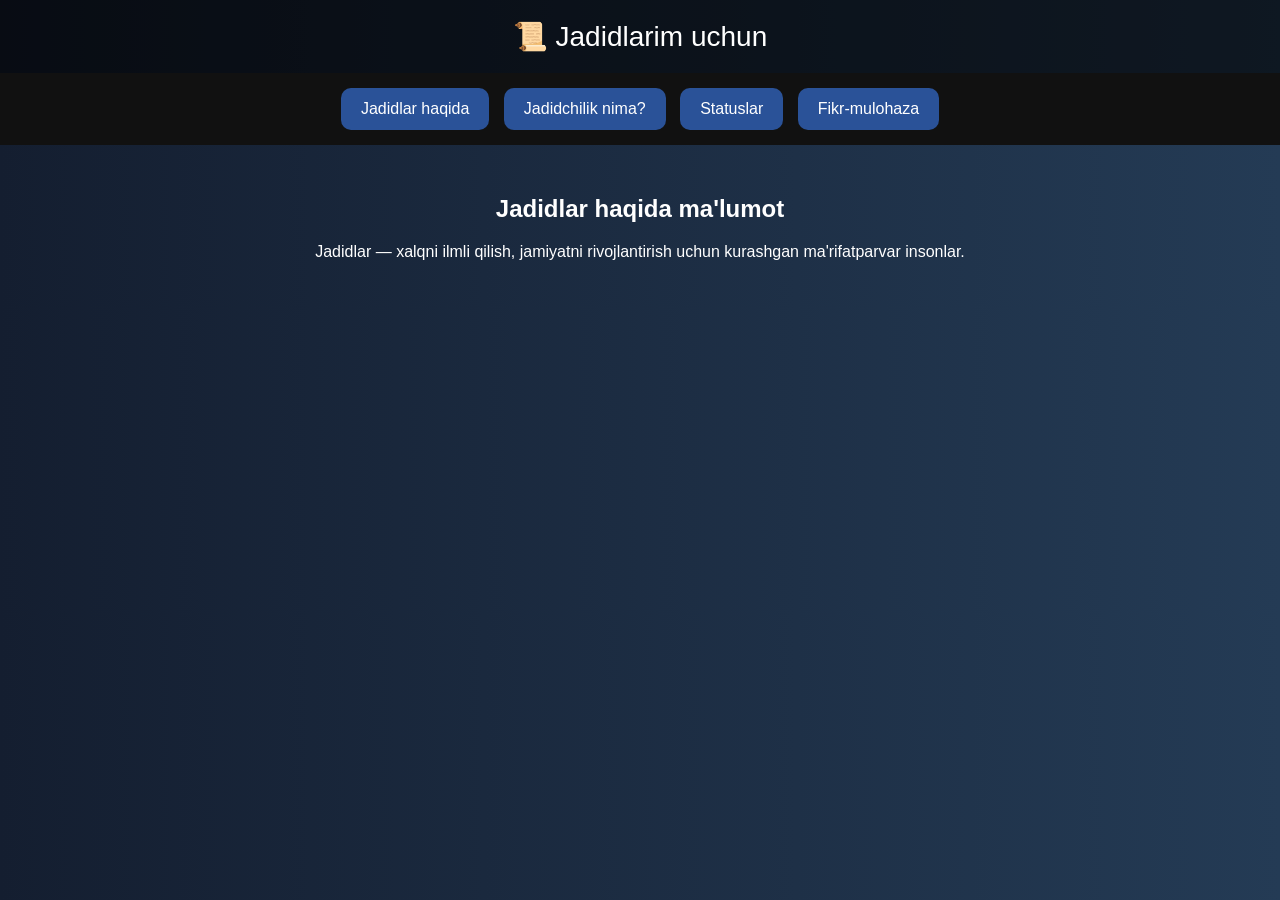
==== index.html @ 6390f981 "Create index.html" ====
<!DOCTYPE html>
<html lang="uz">
<head>
<meta charset="UTF-8">
<title>Jadidlarim uchun</title>

<style>
body {
    font-family: Arial;
    margin: 0;
    background: linear-gradient(to right, #141e30, #243b55);
    color: white;
}

/* Header */
header {
    text-align: center;
    padding: 20px;
    font-size: 28px;
    background: rgba(0,0,0,0.6);
}

/* Menu */
nav {
    text-align: center;
    background: #111;
    padding: 10px;
}

nav button {
    background: #2a5298;
    border: none;
    color: white;
    padding: 12px 20px;
    margin: 5px;
    cursor: pointer;
    border-radius: 10px;
    font-size: 16px;
}

nav button:hover {
    background: #00c6ff;
}

/* Sections */
.section {
    display: none;
    padding: 30px;
    text-align: center;
}

.active {
    display: block;
}

textarea {
    width: 80%;
    height: 100px;
    border-radius: 10px;
    border: none;
    padding: 10px;
}

input {
    padding: 10px;
    border-radius: 10px;
    border: none;
    width: 200px;
}

</style>

<script>
function showSection(id) {
    let sections = document.querySelectorAll('.section');
    sections.forEach(sec => sec.classList.remove('active'));
    document.getElementById(id).classList.add('active');
}
</script>

</head>

<body>

<header>
📜 Jadidlarim uchun
</header>

<nav>
<button onclick="showSection('jadidlar')">Jadidlar haqida</button>
<button onclick="showSection('jadidchilik')">Jadidchilik nima?</button>
<button onclick="showSection('status')">Statuslar</button>
<button onclick="showSection('aloqa')">Fikr-mulohaza</button>
</nav>

<!-- 1 -->
<div id="jadidlar" class="section active">
<h2>Jadidlar haqida ma'lumot</h2>
<p>Jadidlar — xalqni ilmli qilish, jamiyatni rivojlantirish uchun kurashgan ma'rifatparvar insonlar.</p>
</div>

<!-- 2 -->
<div id="jadidchilik" class="section">
<h2>Jadid va Jadidchilik nima?</h2>
<p>Jadid — yangilik tarafdori degani. Jadidchilik esa jamiyatni isloh qilish harakati.</p>
</div>

<!-- 3 -->
<div id="status" class="section">
<h2>Statuslar _obidovkuu_</h2>
<p>Ilm — najot yo‘li.</p>
<p>Kelajak — bilimli yoshlar qo‘lida.</p>
</div>

<!-- 4 -->
<div id="aloqa" class="section">
<h2>Biz bilan bog‘lanish</h2>

<input type="text" placeholder="Ismingiz"><br><br>
<textarea placeholder="Fikringiz..."></textarea><br><br>

<button>Yuborish</button>
</div>

</body>
</html>
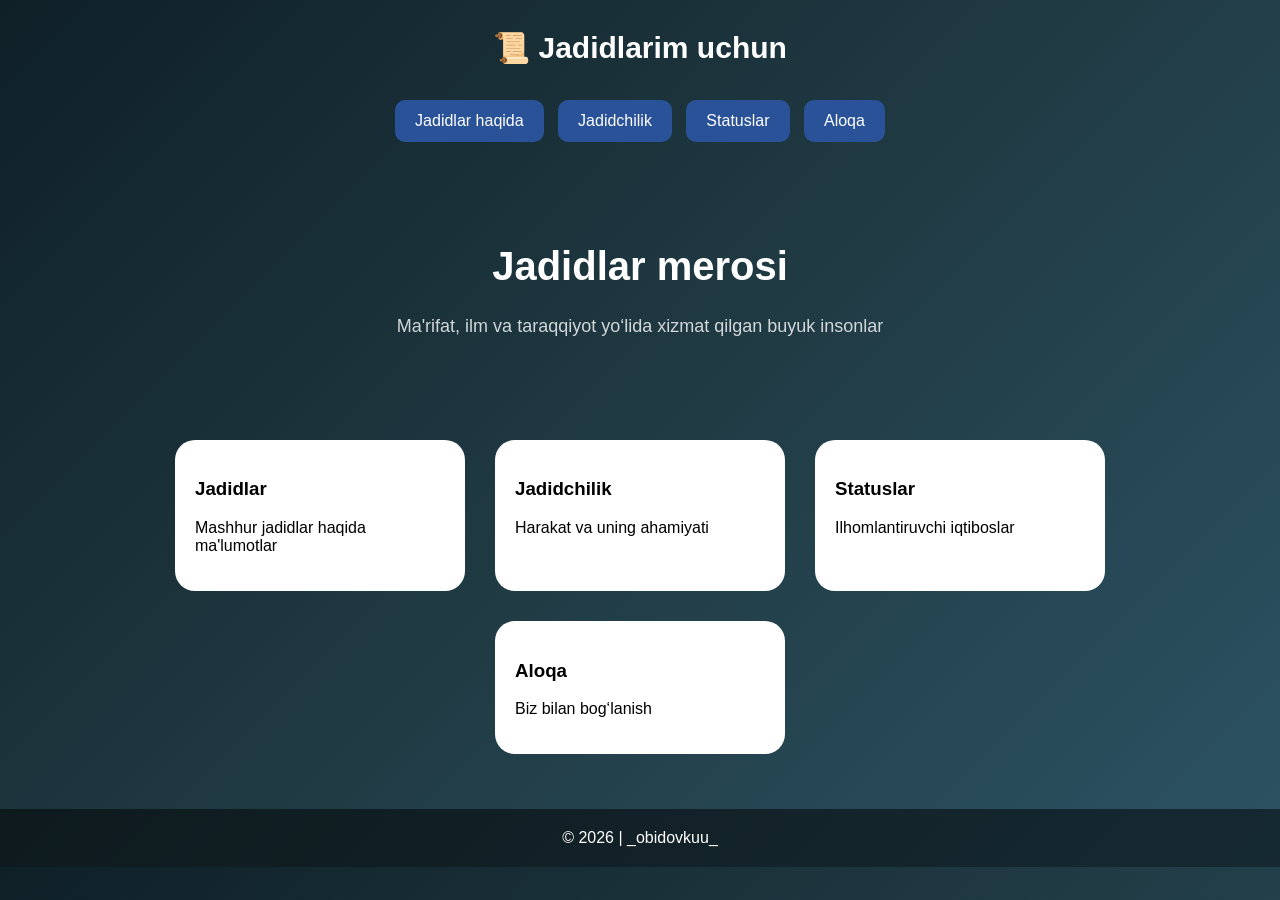
==== commit e09612d1: "Update index.html" ====
--- a/index.html
+++ b/index.html
@@ -2,81 +2,92 @@
 <html lang="uz">
 <head>
 <meta charset="UTF-8">
+<meta name="viewport" content="width=device-width, initial-scale=1.0">
 <title>Jadidlarim uchun</title>
 
 <style>
 body {
-    font-family: Arial;
     margin: 0;
-    background: linear-gradient(to right, #141e30, #243b55);
+    font-family: Arial, sans-serif;
+    background: linear-gradient(135deg, #0f2027, #203a43, #2c5364);
     color: white;
 }
 
 /* Header */
 header {
     text-align: center;
-    padding: 20px;
-    font-size: 28px;
-    background: rgba(0,0,0,0.6);
+    padding: 30px;
+    font-size: 30px;
+    font-weight: bold;
 }
 
 /* Menu */
 nav {
     text-align: center;
-    background: #111;
-    padding: 10px;
+    margin-bottom: 20px;
 }
 
-nav button {
+nav a {
+    text-decoration: none;
+    color: white;
     background: #2a5298;
-    border: none;
-    color: white;
     padding: 12px 20px;
     margin: 5px;
-    cursor: pointer;
     border-radius: 10px;
-    font-size: 16px;
+    display: inline-block;
+    transition: 0.3s;
 }
 
-nav button:hover {
+nav a:hover {
     background: #00c6ff;
+    transform: scale(1.1);
 }
 
-/* Sections */
-.section {
-    display: none;
-    padding: 30px;
+/* Hero */
+.hero {
     text-align: center;
+    padding: 50px 20px;
 }
 
-.active {
-    display: block;
+.hero h1 {
+    font-size: 40px;
 }
 
-textarea {
-    width: 80%;
-    height: 100px;
-    border-radius: 10px;
-    border: none;
-    padding: 10px;
+.hero p {
+    font-size: 18px;
+    opacity: 0.8;
 }
 
-input {
-    padding: 10px;
-    border-radius: 10px;
-    border: none;
-    width: 200px;
+/* Cards */
+.container {
+    display: flex;
+    flex-wrap: wrap;
+    justify-content: center;
+    padding: 20px;
 }
 
+.card {
+    background: white;
+    color: black;
+    width: 250px;
+    margin: 15px;
+    padding: 20px;
+    border-radius: 20px;
+    transition: 0.3s;
+}
+
+.card:hover {
+    transform: translateY(-10px);
+}
+
+/* Footer */
+footer {
+    text-align: center;
+    padding: 20px;
+    background: rgba(0,0,0,0.5);
+    margin-top: 20px;
+}
 </style>
-
-<script>
-function showSection(id) {
-    let sections = document.querySelectorAll('.section');
-    sections.forEach(sec => sec.classList.remove('active'));
-    document.getElementById(id).classList.add('active');
-}
-</script>
 
 </head>
 
@@ -87,40 +98,44 @@
 </header>
 
 <nav>
-<button onclick="showSection('jadidlar')">Jadidlar haqida</button>
-<button onclick="showSection('jadidchilik')">Jadidchilik nima?</button>
-<button onclick="showSection('status')">Statuslar</button>
-<button onclick="showSection('aloqa')">Fikr-mulohaza</button>
+<a href="jadidlar.html">Jadidlar haqida</a>
+<a href="jadidchilik.html">Jadidchilik</a>
+<a href="status.html">Statuslar</a>
+<a href="aloqa.html">Aloqa</a>
 </nav>
 
-<!-- 1 -->
-<div id="jadidlar" class="section active">
-<h2>Jadidlar haqida ma'lumot</h2>
-<p>Jadidlar — xalqni ilmli qilish, jamiyatni rivojlantirish uchun kurashgan ma'rifatparvar insonlar.</p>
+<div class="hero">
+<h1>Jadidlar merosi</h1>
+<p>Ma'rifat, ilm va taraqqiyot yo‘lida xizmat qilgan buyuk insonlar</p>
 </div>
 
-<!-- 2 -->
-<div id="jadidchilik" class="section">
-<h2>Jadid va Jadidchilik nima?</h2>
-<p>Jadid — yangilik tarafdori degani. Jadidchilik esa jamiyatni isloh qilish harakati.</p>
+<div class="container">
+
+<div class="card">
+<h3>Jadidlar</h3>
+<p>Mashhur jadidlar haqida ma'lumotlar</p>
 </div>
 
-<!-- 3 -->
-<div id="status" class="section">
-<h2>Statuslar _obidovkuu_</h2>
-<p>Ilm — najot yo‘li.</p>
-<p>Kelajak — bilimli yoshlar qo‘lida.</p>
+<div class="card">
+<h3>Jadidchilik</h3>
+<p>Harakat va uning ahamiyati</p>
 </div>
 
-<!-- 4 -->
-<div id="aloqa" class="section">
-<h2>Biz bilan bog‘lanish</h2>
+<div class="card">
+<h3>Statuslar</h3>
+<p>Ilhomlantiruvchi iqtiboslar</p>
+</div>
 
-<input type="text" placeholder="Ismingiz"><br><br>
-<textarea placeholder="Fikringiz..."></textarea><br><br>
+<div class="card">
+<h3>Aloqa</h3>
+<p>Biz bilan bog‘lanish</p>
+</div>
 
-<button>Yuborish</button>
 </div>
+
+<footer>
+© 2026 | _obidovkuu_
+</footer>
 
 </body>
 </html>
